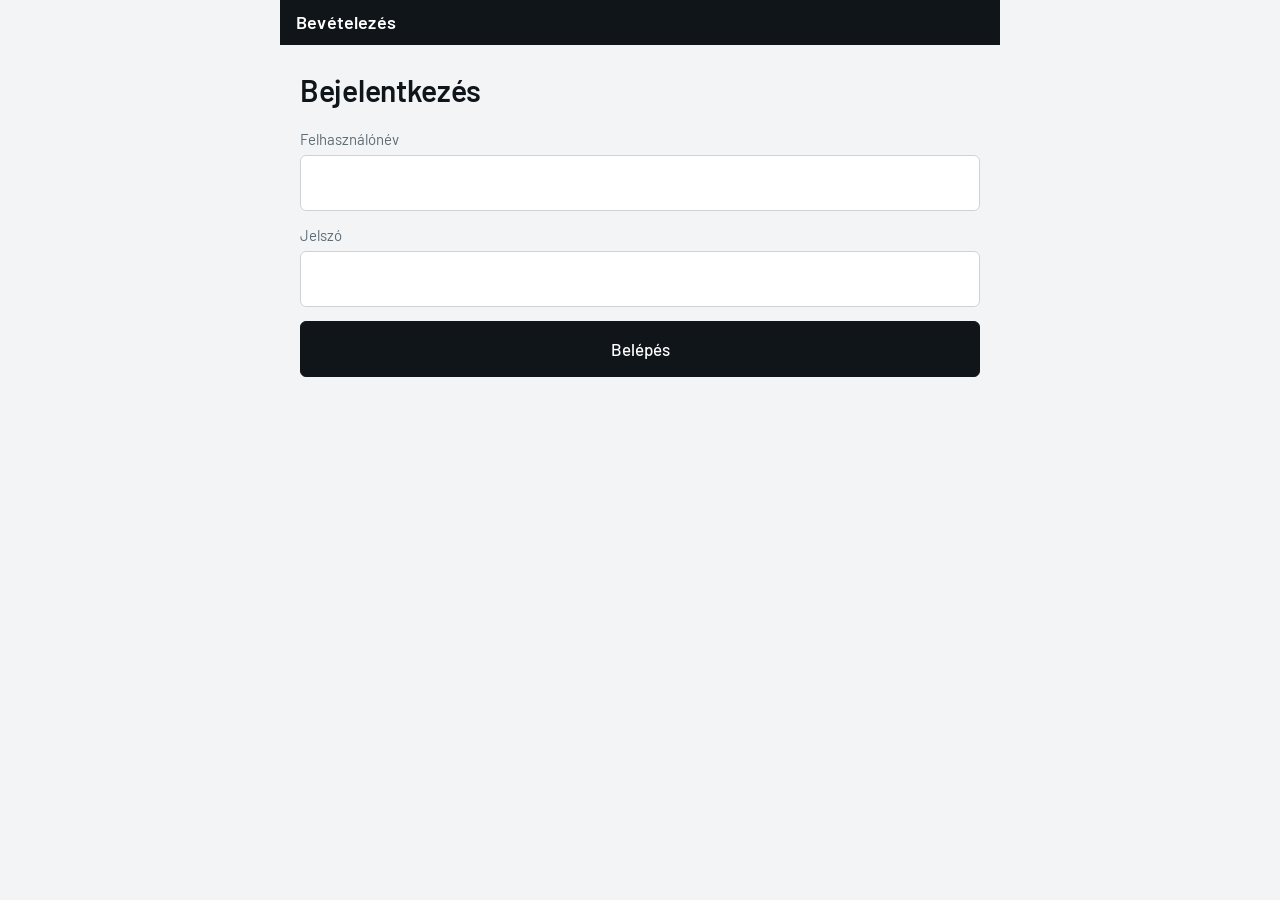
==== static/index.html @ 774e31fc "2" ====
<!DOCTYPE html>
<html lang="hu">
<head>
<meta charset="utf-8">
<meta name="viewport" content="width=device-width, initial-scale=1, viewport-fit=cover">
<meta name="theme-color" content="#10151a">
<title>Bevételezés</title>
<link rel="manifest" href="manifest.json">
<link rel="preconnect" href="https://fonts.googleapis.com">
<link rel="preconnect" href="https://fonts.gstatic.com" crossorigin>
<link href="https://fonts.googleapis.com/css2?family=Barlow:wght@400;500;600&family=Barlow+Condensed:wght@600&display=swap" rel="stylesheet">
<link rel="stylesheet" href="style.css">
</head>
<body>
<div class="app">

  <!-- ---------------------------------------------------- bejelentkezés -->
  <section id="screen-login" class="screen is-active">
    <div class="bar"><span class="bar__title">Bevételezés</span></div>
    <div class="form">
      <h1>Bejelentkezés</h1>
      <div class="field">
        <label for="login-user">Felhasználónév</label>
        <input id="login-user" autocomplete="username" autocapitalize="none">
      </div>
      <div class="field">
        <label for="login-pass">Jelszó</label>
        <input id="login-pass" type="password" autocomplete="current-password">
      </div>
      <div class="error" id="login-error"></div>
      <button class="btn btn--primary" id="login-btn">Belépés</button>
    </div>
  </section>

  <!-- ------------------------------------------------------- indítás -->
  <section id="screen-start" class="screen">
    <div class="bar">
      <span class="bar__title">Új bevételezés</span>
      <button class="bar__btn" id="logout-btn">Kilép</button>
    </div>
    <div class="form">
      <h1>Melyik szállítótól?</h1>
      <div class="field">
        <label for="supplier">Szállító</label>
        <select id="supplier"></select>
      </div>
      <div class="error" id="start-error"></div>
      <button class="btn btn--primary" id="start-btn">Kezdés</button>
    </div>
  </section>

  <!-- -------------------------------------------------------- szkennelés -->
  <section id="screen-scan" class="screen">
    <div class="bar">
      <span class="bar__title" id="scan-supplier">—</span>
      <span class="bar__meta" id="scan-count">0</span>
    </div>

    <div class="feedback" id="feedback">
      <p class="feedback__name" id="fb-name">Olvasd be az első terméket</p>
      <div class="feedback__row" id="fb-row" hidden>
        <span class="feedback__qty" id="fb-qty">0</span>
        <span class="feedback__unit" id="fb-unit">db</span>
      </div>
      <p class="feedback__hint" id="fb-hint">A szkenner készen áll.</p>
    </div>

    <div class="list" id="item-list"></div>

    <div class="actions">
      <button class="btn" id="voice-btn">Mennyiség</button>
      <button class="btn" id="search-btn">Keresés</button>
      <button class="btn btn--primary" id="finish-btn">Kész</button>
    </div>
    <input class="scan-catcher" id="scan-catcher" inputmode="none" aria-hidden="true" tabindex="-1">
  </section>

  <!-- ------------------------------------------------------ tétel javítás -->
  <div class="sheet" id="edit-sheet" hidden>
    <div class="sheet__panel" role="dialog" aria-modal="true" aria-labelledby="edit-name">
      <p class="sheet__name" id="edit-name"></p>

      <div class="stepper">
        <button class="stepper__btn" id="edit-minus" aria-label="Kevesebb">−</button>
        <input class="stepper__value" id="edit-qty" inputmode="numeric" value="1">
        <button class="stepper__btn" id="edit-plus" aria-label="Több">+</button>
      </div>

      <div class="actions" style="border-top:none;padding:0">
        <button class="btn" id="edit-cancel">Mégsem</button>
        <button class="btn btn--primary" id="edit-save">Mentés</button>
      </div>
      <button class="btn btn--danger" id="edit-remove">Tétel visszavonása</button>
    </div>
  </div>


  <!-- ---------------------------------------------------------- keresés -->
  <section id="screen-search" class="screen">
    <div class="bar">
      <button class="bar__btn" id="search-back">Vissza</button>
      <span class="bar__title">Termék keresése</span>
    </div>
    <div class="search">
      <input id="search-input" placeholder="Név vagy cikkszám" autocapitalize="none">
    </div>
    <div class="actions" style="border-top:none;border-bottom:1px solid var(--steel-200)">
      <button class="btn" id="search-voice">Mondd a nevét</button>
    </div>
    <div class="list" id="search-results"></div>
  </section>

  <!-- ------------------------------------------------------------- vége -->
  <section id="screen-done" class="screen">
    <div class="bar"><span class="bar__title">Kész</span></div>
    <div class="form">
      <h1 id="done-title">Bevételezés lezárva</h1>
      <p id="done-summary" style="color:var(--steel-500);margin:0"></p>
      <button class="btn btn--primary" id="done-btn">Új bevételezés</button>
    </div>
  </section>

</div>
<script src="app.js"></script>
</body>
</html>
---- static/style.css ----
/* ------------------------------------------------------------------
   Raktári bevételező — üzemi kijelző
   Karnyújtásnyiról olvasható, egy kézzel kezelhető.
   ------------------------------------------------------------------ */

:root {
  --steel-950: #10151a;   /* fejléc, sötét felületek */
  --steel-800: #253039;
  --steel-500: #5d6b76;   /* másodlagos szöveg */
  --steel-200: #ccd4da;   /* elválasztók */
  --steel-100: #e3e8eb;
  --paper:     #f2f4f6;   /* háttér */
  --white:     #ffffff;

  --ok:        #1f7a3f;
  --ok-soft:   #e2f2e7;
  --warn:      #a86500;
  --warn-soft: #fdf0da;
  --stop:      #a32020;
  --stop-soft: #fbe6e6;

  --tap: 56px;            /* minimális érintési célpont */
}

* { box-sizing: border-box; }

html, body {
  margin: 0;
  height: 100%;
  background: var(--paper);
  color: var(--steel-950);
  font-family: Barlow, system-ui, -apple-system, sans-serif;
  font-size: 17px;
  line-height: 1.4;
  -webkit-text-size-adjust: 100%;
}

button, input, select {
  font-family: inherit;
  font-size: inherit;
  color: inherit;
}

:focus-visible {
  outline: 3px solid var(--steel-950);
  outline-offset: 2px;
}

.app {
  display: flex;
  flex-direction: column;
  height: 100dvh;
  max-width: 720px;
  margin: 0 auto;
  background: var(--paper);
}

.screen { display: none; flex-direction: column; flex: 1; min-height: 0; }
.screen.is-active { display: flex; }

/* --- fejléc ------------------------------------------------------- */

.bar {
  display: flex;
  align-items: center;
  gap: 12px;
  padding: 10px 16px;
  background: var(--steel-950);
  color: var(--white);
}

.bar__title {
  font-weight: 600;
  font-size: 18px;
  letter-spacing: 0.01em;
  flex: 1;
  min-width: 0;
  overflow: hidden;
  text-overflow: ellipsis;
  white-space: nowrap;
}

.bar__meta {
  font-family: 'Barlow Condensed', Barlow, sans-serif;
  font-size: 20px;
  font-variant-numeric: tabular-nums;
  color: var(--steel-200);
}

.bar__btn {
  background: none;
  border: 1px solid rgba(255, 255, 255, 0.35);
  color: var(--white);
  border-radius: 4px;
  padding: 6px 12px;
  cursor: pointer;
}

.bar__btn:active { background: rgba(255, 255, 255, 0.15); }

/* --- visszajelző mező (a képernyő hőse) --------------------------- */

.feedback {
  background: var(--white);
  border-bottom: 1px solid var(--steel-200);
  padding: 20px 16px 18px;
  min-height: 168px;
  display: flex;
  flex-direction: column;
  justify-content: center;
  transition: background-color 120ms linear;
}

.feedback[data-state='ok']      { background: var(--ok-soft); }
.feedback[data-state='warn']    { background: var(--warn-soft); }
.feedback[data-state='stop']    { background: var(--stop-soft); }

.feedback__name {
  font-size: 26px;
  font-weight: 600;
  line-height: 1.15;
  margin: 0 0 10px;
  /* legfeljebb 3 sor, hosszú terméknevekhez */
  display: -webkit-box;
  -webkit-line-clamp: 3;
  -webkit-box-orient: vertical;
  overflow: hidden;
}

.feedback__row {
  display: flex;
  align-items: baseline;
  gap: 10px;
}

/* A szerzői display:flex erősebb, mint a böngésző [hidden] szabálya,
   ezért kell külön kimondani. Enélkül a régi darabszám ott ragadna a
   képernyőn egy „Tedd félre” üzenet alatt. */
.feedback__row[hidden] { display: none; }

.feedback__qty {
  font-family: 'Barlow Condensed', Barlow, sans-serif;
  font-size: 72px;
  font-weight: 600;
  line-height: 0.85;
  font-variant-numeric: tabular-nums;
}

.feedback__unit { font-size: 22px; color: var(--steel-500); }

.feedback__hint {
  color: var(--steel-500);
  font-size: 16px;
}

.feedback[data-state='stop'] .feedback__name { color: var(--stop); }
.feedback[data-state='warn'] .feedback__name { color: var(--warn); }

/* --- tétellista --------------------------------------------------- */

.list {
  flex: 1;
  min-height: 0;
  overflow-y: auto;
  -webkit-overflow-scrolling: touch;
}

.row {
  display: flex;
  align-items: center;
  gap: 12px;
  width: 100%;
  min-height: var(--tap);
  padding: 12px 16px;
  border: none;
  border-bottom: 1px solid var(--steel-100);
  background: var(--paper);
  text-align: left;
  font: inherit;
  color: inherit;
  cursor: pointer;
}

.row--fresh { background: var(--white); }

.row__name {
  flex: 1;
  min-width: 0;
  overflow: hidden;
  text-overflow: ellipsis;
  white-space: nowrap;
}

.row__qty {
  font-family: 'Barlow Condensed', Barlow, sans-serif;
  font-size: 28px;
  font-weight: 600;
  font-variant-numeric: tabular-nums;
}

.row__unit { color: var(--steel-500); font-size: 15px; }

.empty {
  padding: 48px 24px;
  text-align: center;
  color: var(--steel-500);
}

/* --- alsó műveletsáv ---------------------------------------------- */

.actions {
  display: flex;
  gap: 8px;
  padding: 10px 12px calc(10px + env(safe-area-inset-bottom));
  background: var(--white);
  border-top: 1px solid var(--steel-200);
}

.btn {
  flex: 1;
  min-height: var(--tap);
  border: 1px solid var(--steel-800);
  border-radius: 6px;
  background: var(--white);
  font-size: 17px;
  font-weight: 500;
  cursor: pointer;
}

.btn:active { background: var(--steel-100); }
.btn[disabled] { opacity: 0.45; cursor: default; }

.btn--primary {
  background: var(--steel-950);
  border-color: var(--steel-950);
  color: var(--white);
}

.btn--primary:active { background: var(--steel-800); }

.btn--listening {
  background: var(--ok);
  border-color: var(--ok);
  color: var(--white);
}

/* --- űrlapok ------------------------------------------------------ */

.form {
  padding: 24px 20px;
  display: flex;
  flex-direction: column;
  gap: 14px;
  overflow-y: auto;
}

.form h1 {
  font-size: 30px;
  font-weight: 600;
  margin: 0 0 4px;
  letter-spacing: -0.01em;
}

.field { display: flex; flex-direction: column; gap: 5px; }

.field label { font-size: 15px; color: var(--steel-500); }

.field input,
.field select {
  min-height: var(--tap);
  padding: 0 12px;
  border: 1px solid var(--steel-200);
  border-radius: 6px;
  background: var(--white);
}

.error {
  color: var(--stop);
  background: var(--stop-soft);
  padding: 10px 12px;
  border-radius: 6px;
}

.error:empty { display: none; }

/* --- keresés ------------------------------------------------------ */

.search { padding: 12px 16px; background: var(--white); border-bottom: 1px solid var(--steel-200); }

.search input {
  width: 100%;
  min-height: var(--tap);
  padding: 0 12px;
  border: 1px solid var(--steel-200);
  border-radius: 6px;
}

.result {
  width: 100%;
  text-align: left;
  padding: 14px 16px;
  border: none;
  border-bottom: 1px solid var(--steel-100);
  background: var(--white);
  cursor: pointer;
}

.result:active { background: var(--steel-100); }
.result__sku { color: var(--steel-500); font-size: 15px; }

/* A szkenner rejtett bemenete: a fókusz miatt a DOM-ban kell lennie. */
/* --- tétel javító lap --------------------------------------------- */

/* Alulról nyílik, hogy hüvelykujjal elérhető legyen. */
.sheet {
  position: fixed;
  inset: 0;
  z-index: 20;
  display: flex;
  align-items: flex-end;
  justify-content: center;
  background: rgba(16, 21, 26, 0.5);
}

.sheet[hidden] { display: none; }

.sheet__panel {
  width: 100%;
  max-width: 720px;
  background: var(--white);
  border-radius: 12px 12px 0 0;
  padding: 20px 16px calc(20px + env(safe-area-inset-bottom));
  display: flex;
  flex-direction: column;
  gap: 14px;
}

.sheet__name {
  margin: 0;
  font-size: 21px;
  font-weight: 600;
  line-height: 1.2;
}

.stepper {
  display: flex;
  align-items: stretch;
  gap: 10px;
}

.stepper__btn {
  flex: 0 0 68px;
  border: 1px solid var(--steel-800);
  border-radius: 6px;
  background: var(--white);
  font-size: 34px;
  line-height: 1;
  cursor: pointer;
}

.stepper__btn:active { background: var(--steel-100); }

.stepper__value {
  flex: 1;
  /* Flexben az input alapértelmezett szélessége nem enged összehúzódni,
     ezért kinyomná a '+' gombot a képernyőről. */
  min-width: 0;
  width: 100%;
  min-height: 76px;
  text-align: center;
  border: 1px solid var(--steel-200);
  border-radius: 6px;
  font-family: 'Barlow Condensed', Barlow, sans-serif;
  font-size: 48px;
  font-weight: 600;
  font-variant-numeric: tabular-nums;
}

.btn--danger {
  border-color: var(--stop);
  color: var(--stop);
  background: var(--white);
}

.btn--danger:active { background: var(--stop-soft); }

/* A sor koppintható: onnan javítható a mennyiség és vonható vissza. */
.row:active { background: var(--steel-100); }
.row__chevron { color: var(--steel-500); font-size: 20px; }

.scan-catcher {
  position: absolute;
  width: 1px;
  height: 1px;
  opacity: 0;
  pointer-events: none;
}

@media (prefers-reduced-motion: reduce) {
  * { transition: none !important; }
}
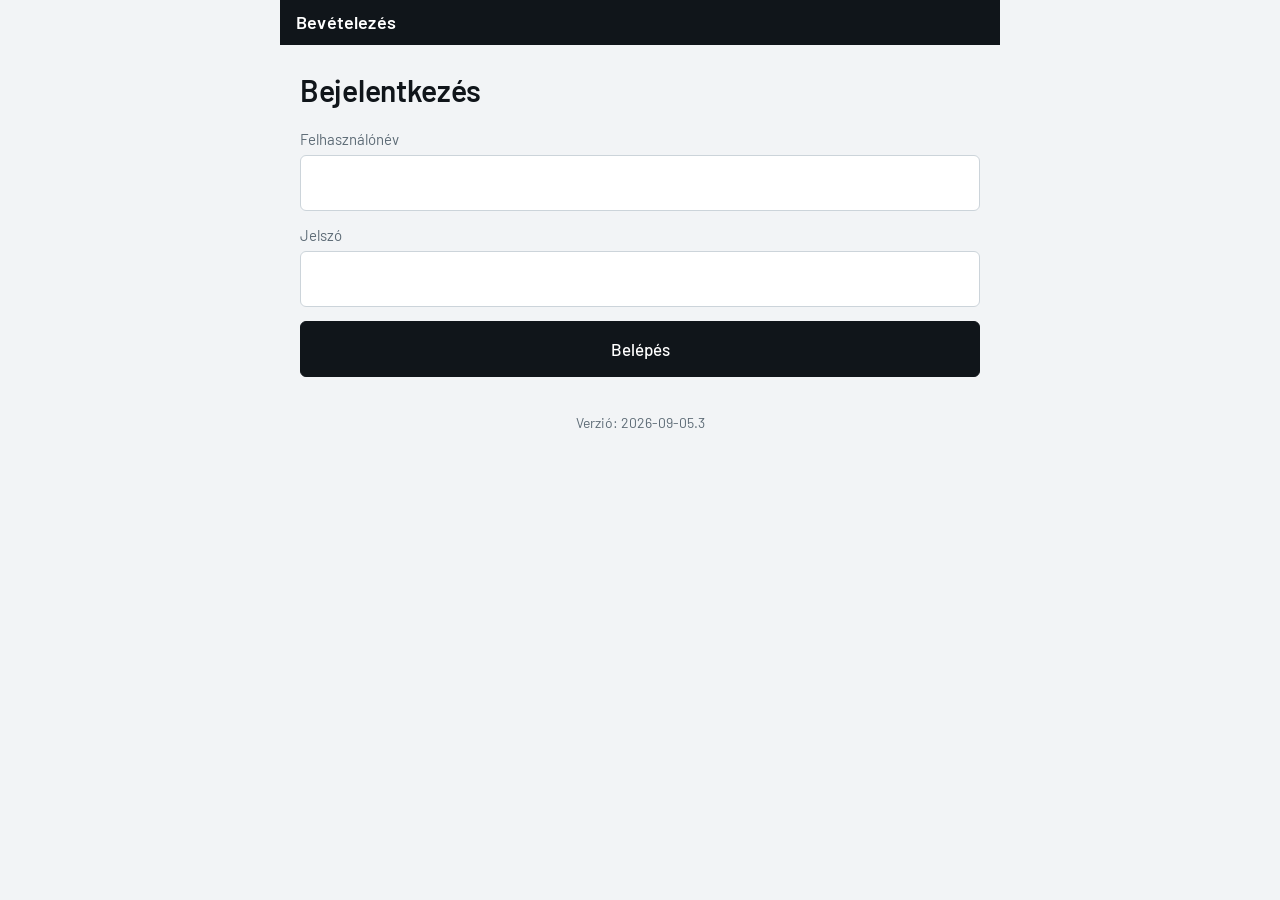
==== commit a7b459d2: "5" ====
--- a/static/index.html
+++ b/static/index.html
@@ -9,7 +9,7 @@
 <link rel="preconnect" href="https://fonts.googleapis.com">
 <link rel="preconnect" href="https://fonts.gstatic.com" crossorigin>
 <link href="https://fonts.googleapis.com/css2?family=Barlow:wght@400;500;600&family=Barlow+Condensed:wght@600&display=swap" rel="stylesheet">
-<link rel="stylesheet" href="style.css">
+<link rel="stylesheet" href="style.css?v=2026-09-05.3">
 </head>
 <body>
 <div class="app">
@@ -29,6 +29,7 @@
       </div>
       <div class="error" id="login-error"></div>
       <button class="btn btn--primary" id="login-btn">Belépés</button>
+      <p class="version">Verzió: <span id="app-version"></span></p>
     </div>
   </section>
 
@@ -39,13 +40,18 @@
       <button class="bar__btn" id="logout-btn">Kilép</button>
     </div>
     <div class="form">
-      <h1>Melyik szállítótól?</h1>
+      <h1 id="start-title">Melyik szállítótól?</h1>
       <div class="field">
         <label for="supplier">Szállító</label>
         <select id="supplier"></select>
       </div>
       <div class="error" id="start-error"></div>
       <button class="btn btn--primary" id="start-btn">Kezdés</button>
+
+      <div id="resume-box" hidden>
+        <h2 class="resume__title">Félbehagyott bevételezések</h2>
+        <div id="resume-list"></div>
+      </div>
     </div>
   </section>
 
@@ -54,6 +60,7 @@
     <div class="bar">
       <span class="bar__title" id="scan-supplier">—</span>
       <span class="bar__meta" id="scan-count">0</span>
+      <button class="bar__btn" id="search-btn">Keresés</button>
     </div>
 
     <div class="feedback" id="feedback">
@@ -63,13 +70,13 @@
         <span class="feedback__unit" id="fb-unit">db</span>
       </div>
       <p class="feedback__hint" id="fb-hint">A szkenner készen áll.</p>
+      <p class="feedback__heard" id="fb-heard"></p>
     </div>
 
     <div class="list" id="item-list"></div>
 
     <div class="actions">
-      <button class="btn" id="voice-btn">Mennyiség</button>
-      <button class="btn" id="search-btn">Keresés</button>
+      <button class="btn" id="voice-btn" aria-pressed="false">Hang</button>
       <button class="btn btn--primary" id="finish-btn">Kész</button>
     </div>
     <input class="scan-catcher" id="scan-catcher" inputmode="none" aria-hidden="true" tabindex="-1">
@@ -99,13 +106,11 @@
   <section id="screen-search" class="screen">
     <div class="bar">
       <button class="bar__btn" id="search-back">Vissza</button>
-      <span class="bar__title">Termék keresése</span>
+      <span class="bar__title">Keresés</span>
+      <button class="bar__btn" id="search-voice">Hang</button>
     </div>
     <div class="search">
       <input id="search-input" placeholder="Név vagy cikkszám" autocapitalize="none">
-    </div>
-    <div class="actions" style="border-top:none;border-bottom:1px solid var(--steel-200)">
-      <button class="btn" id="search-voice">Mondd a nevét</button>
     </div>
     <div class="list" id="search-results"></div>
   </section>
@@ -121,6 +126,6 @@
   </section>
 
 </div>
-<script src="app.js"></script>
+<script src="app.js?v=2026-09-05.3"></script>
 </body>
 </html>
--- a/static/style.css
+++ b/static/style.css
@@ -27,6 +27,9 @@
 html, body {
   margin: 0;
   height: 100%;
+  /* Android Chrome-on a címsáv be-kicsúszása vízszintes csúszást is
+     okozhat, ha bármi túllóg — ezt eleve kizárjuk. */
+  overflow-x: hidden;
   background: var(--paper);
   color: var(--steel-950);
   font-family: Barlow, system-ui, -apple-system, sans-serif;
@@ -49,9 +52,13 @@
 .app {
   display: flex;
   flex-direction: column;
+  /* vh a régebbi böngészőknek, dvh ahol van: a címsáv mozgását követi */
+  height: 100vh;
   height: 100dvh;
+  width: 100%;
   max-width: 720px;
   margin: 0 auto;
+  overflow: hidden;
   background: var(--paper);
 }
 
@@ -101,10 +108,12 @@
 /* --- visszajelző mező (a képernyő hőse) --------------------------- */
 
 .feedback {
+  flex: 0 0 auto;
   background: var(--white);
   border-bottom: 1px solid var(--steel-200);
-  padding: 20px 16px 18px;
-  min-height: 168px;
+  padding: 18px 16px 16px;
+  /* Alacsony képernyőn (fekvő mód, kis telefon) zsugorodhat. */
+  min-height: min(168px, 24dvh);
   display: flex;
   flex-direction: column;
   justify-content: center;
@@ -116,7 +125,9 @@
 .feedback[data-state='stop']    { background: var(--stop-soft); }
 
 .feedback__name {
-  font-size: 26px;
+  /* Hosszú típusjelek (pl. 'MPQD0001Q-125/300') szóköz nélkül is törjenek. */
+  overflow-wrap: anywhere;
+  font-size: clamp(20px, 6.2vw, 26px);
   font-weight: 600;
   line-height: 1.15;
   margin: 0 0 10px;
@@ -140,7 +151,7 @@
 
 .feedback__qty {
   font-family: 'Barlow Condensed', Barlow, sans-serif;
-  font-size: 72px;
+  font-size: clamp(48px, 17vw, 72px);
   font-weight: 600;
   line-height: 0.85;
   font-variant-numeric: tabular-nums;
@@ -151,7 +162,20 @@
 .feedback__hint {
   color: var(--steel-500);
   font-size: 16px;
-}
+  overflow-wrap: anywhere;
+}
+
+/* Amit hallott: halvány, de mindig látható — ebből derül ki, ha a
+   felismerés mást értett, mint amit mondtak. */
+.feedback__heard {
+  margin: 4px 0 0;
+  font-size: 15px;
+  color: var(--steel-500);
+  font-style: italic;
+  overflow-wrap: anywhere;
+}
+
+.feedback__heard:empty { display: none; }
 
 .feedback[data-state='stop'] .feedback__name { color: var(--stop); }
 .feedback[data-state='warn'] .feedback__name { color: var(--warn); }
@@ -218,7 +242,10 @@
 
 .btn {
   flex: 1;
+  min-width: 0;
   min-height: var(--tap);
+  padding: 0 8px;
+  white-space: nowrap;
   border: 1px solid var(--steel-800);
   border-radius: 6px;
   background: var(--white);
@@ -283,6 +310,47 @@
 
 .error:empty { display: none; }
 
+/* --- félbehagyott bevételezés folytatása -------------------------- */
+
+/* Az új beolvasás az elsődleges művelet, ez másodlagos: elválasztjuk,
+   de nem rejtjük el. */
+.resume__title {
+  margin: 26px 0 10px;
+  padding-top: 20px;
+  border-top: 1px solid var(--steel-200);
+  font-size: 18px;
+  font-weight: 600;
+  color: var(--steel-500);
+}
+
+.resume {
+  display: flex;
+  align-items: center;
+  gap: 12px;
+  width: 100%;
+  min-height: var(--tap);
+  padding: 14px 16px;
+  margin-bottom: 8px;
+  border: 1px solid var(--steel-800);
+  border-radius: 6px;
+  background: var(--white);
+  font: inherit;
+  color: inherit;
+  text-align: left;
+  cursor: pointer;
+}
+
+.resume:active { background: var(--steel-100); }
+.resume__name { flex: 1; min-width: 0; font-weight: 500; }
+.resume__meta { color: var(--steel-500); font-size: 15px; }
+
+.version {
+  margin-top: 22px;
+  text-align: center;
+  color: var(--steel-500);
+  font-size: 14px;
+}
+
 /* --- keresés ------------------------------------------------------ */
 
 .search { padding: 12px 16px; background: var(--white); border-bottom: 1px solid var(--steel-200); }
@@ -296,17 +364,35 @@
 }
 
 .result {
+  display: flex;
+  align-items: baseline;
+  gap: 12px;
   width: 100%;
   text-align: left;
   padding: 14px 16px;
   border: none;
   border-bottom: 1px solid var(--steel-100);
   background: var(--white);
+  font: inherit;
+  color: inherit;
   cursor: pointer;
 }
 
 .result:active { background: var(--steel-100); }
-.result__sku { color: var(--steel-500); font-size: 15px; }
+
+/* A sorszám hangos választáshoz kell, ezért jól láthatónak kell lennie. */
+.result__no {
+  flex: 0 0 28px;
+  font-family: 'Barlow Condensed', Barlow, sans-serif;
+  font-size: 24px;
+  font-weight: 600;
+  color: var(--steel-500);
+  font-variant-numeric: tabular-nums;
+}
+
+.result__text { flex: 1; min-width: 0; }
+.result__name { display: block; overflow-wrap: anywhere; }
+.result__sku { display: block; color: var(--steel-500); font-size: 15px; }
 
 /* A szkenner rejtett bemenete: a fókusz miatt a DOM-ban kell lennie. */
 /* --- tétel javító lap --------------------------------------------- */
@@ -327,6 +413,8 @@
 .sheet__panel {
   width: 100%;
   max-width: 720px;
+  max-height: 92dvh;
+  overflow-y: auto;
   background: var(--white);
   border-radius: 12px 12px 0 0;
   padding: 20px 16px calc(20px + env(safe-area-inset-bottom));
